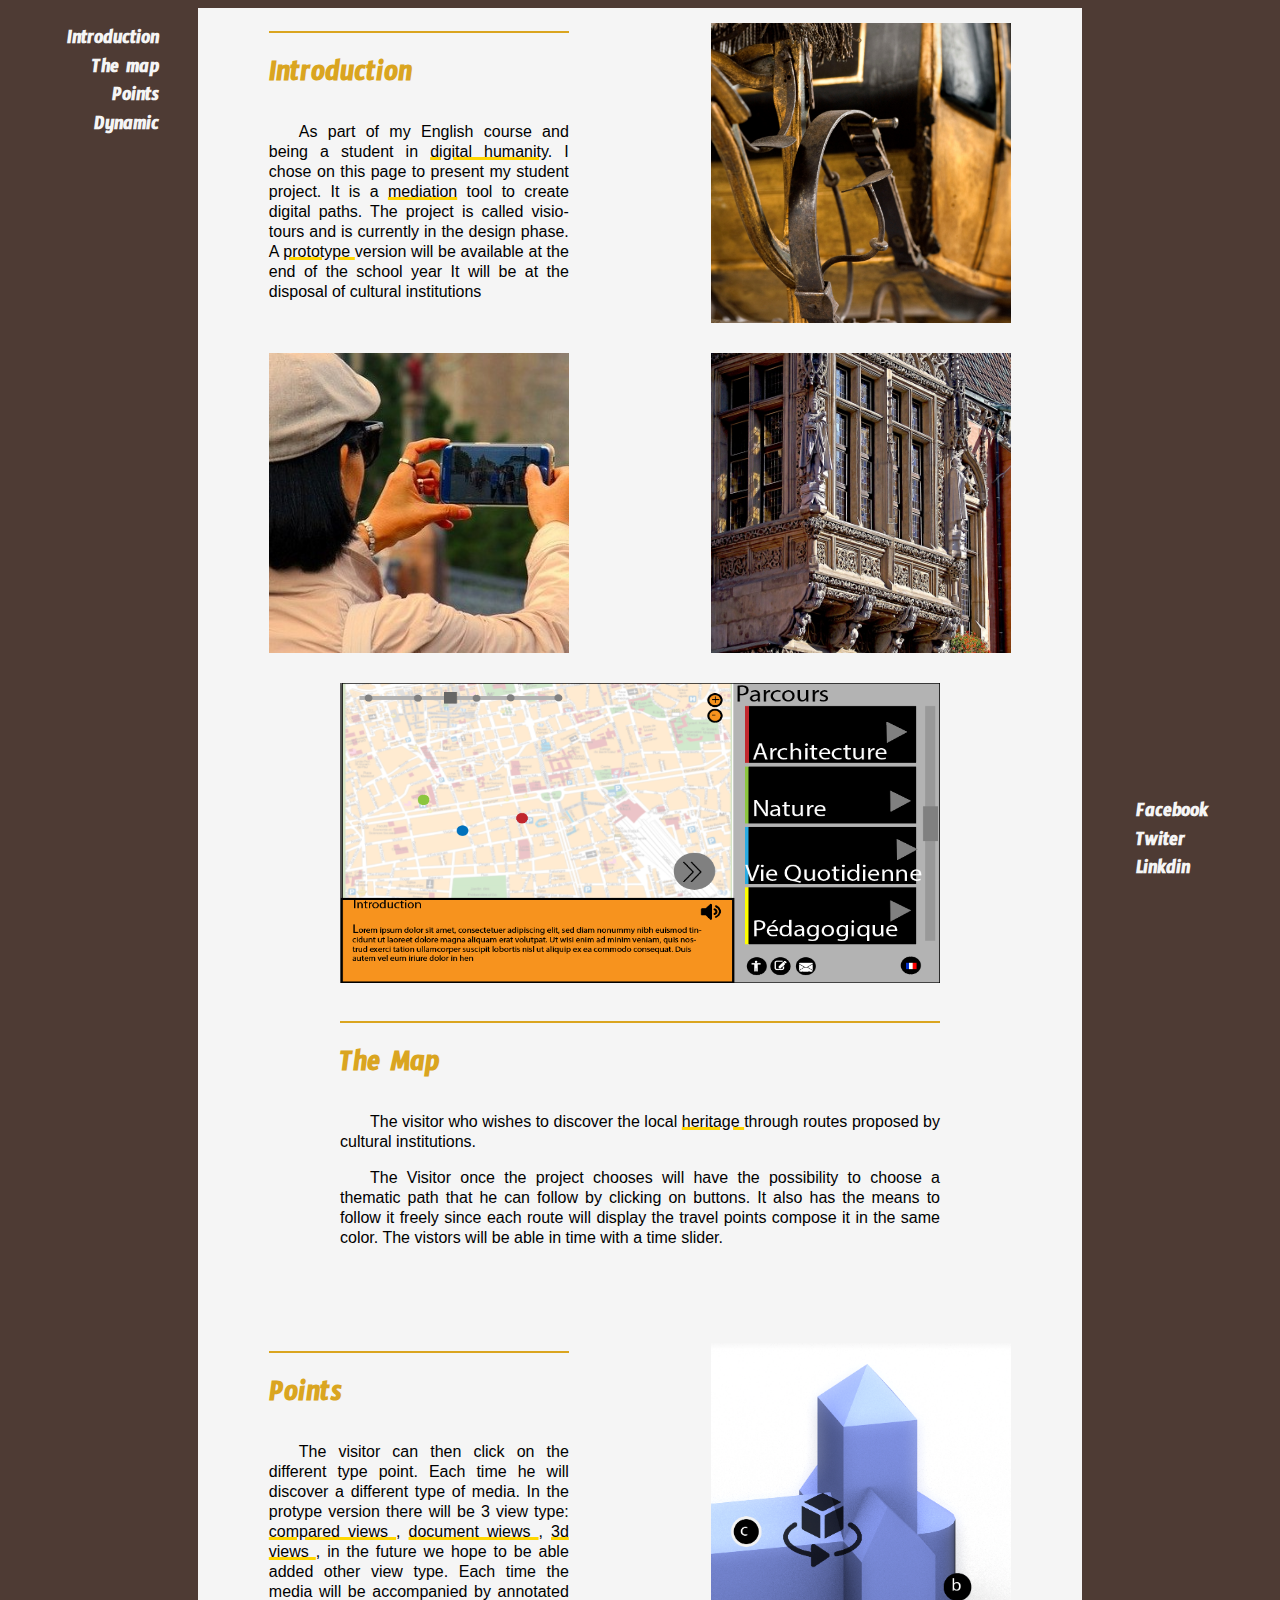
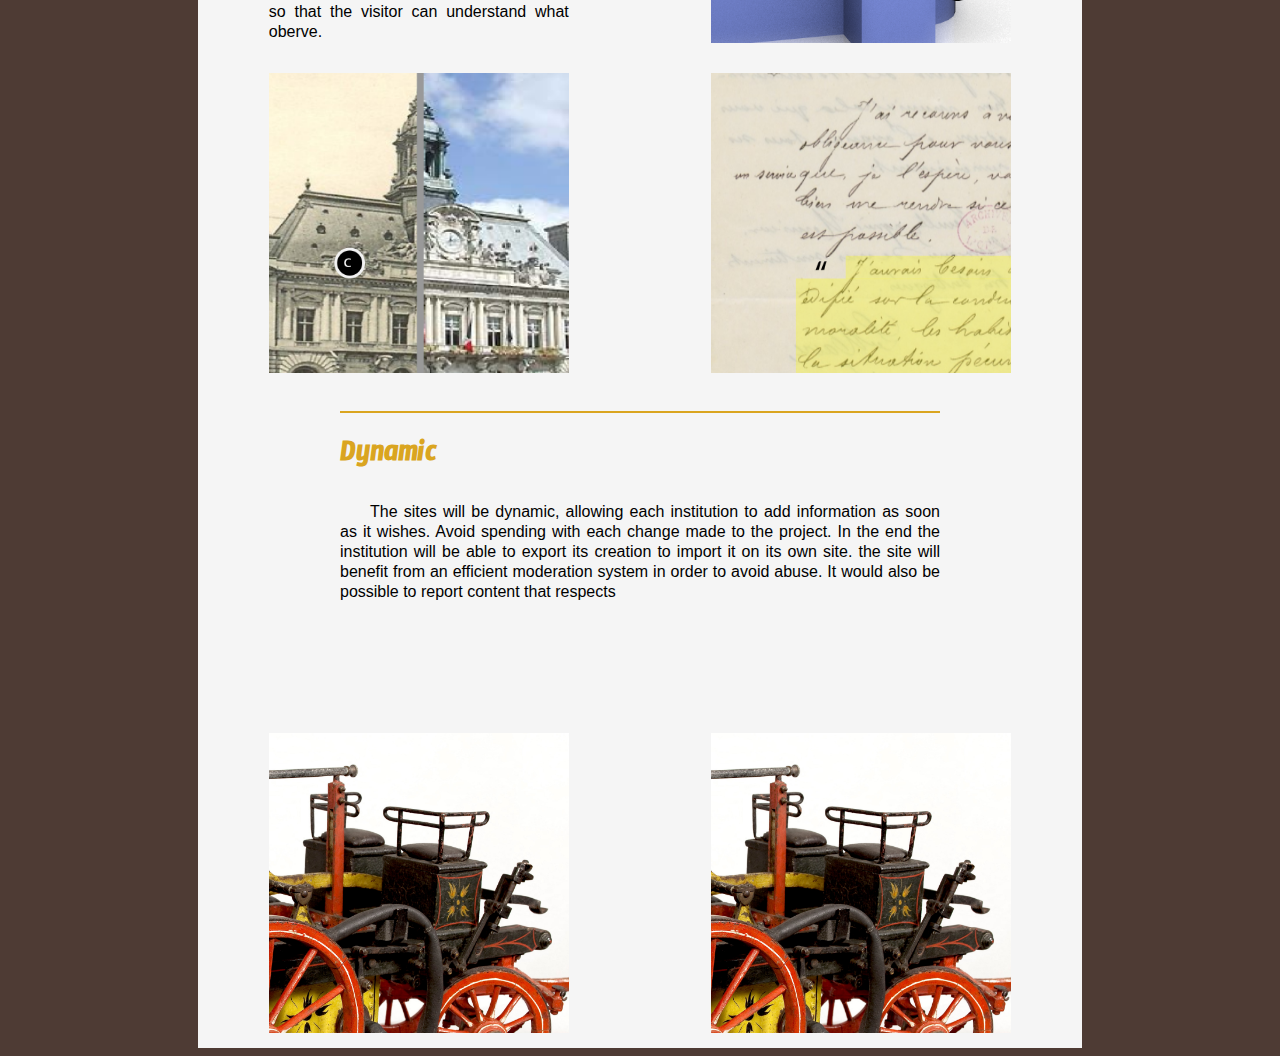
==== index.html @ f31b3316 "Add files via upload" ====
<html lang="en">
<head>
<link rel="preconnect" href="https://fonts.gstatic.com">
<link href="https://fonts.googleapis.com/css2?family=Timmana&display=swap" rel="stylesheet">
<link rel="stylesheet" type="text/css" href="theme.css">
</head>

<body>
<menu>

<ul>
<li><h1>Introduction</h1></li>
<li><h1>The map</h1></li>
<li><h1>Points</h1></li>
<li><h1>Dynamic</h1></li>
<ul>
</menu>
<div class="social">

<ul>
<li><h1>Facebook</h1></li>
<li><h1>Twiter</h1></li>
<li><h1>Linkdin</h1></li>


<ul>

</div>

<div class="mur">
<section>
<hr>
<h1>Introduction </h1>
<p>As part of my English course and being a student in <a id="a">digital humanity<span>It is the study of the humanities through digital</span></a>.
I chose on this page to present my student project. It is a  <a id="a">mediation<span>it's making understands an element to a person. </span></a> tool to create digital paths. The project is called visio-tours and is currently in the design phase. A  <a id="a">prototype <span>A prototype is a final rendering of a project with the technology being tested.</span> </a>version will be available at the end of the school year
It will be at the disposal of cultural institutions

</p>

</p></section>

<section class="picture">
<img height="100%" width="100%"src="img/Caroose.jpg">
</section>
<section class="picture">
<img height="100%" width="100%"src="img/photo.jpg">
</section>
<section class="picture" >
<img height="100%" width="100%"src="img/bat.jpg">
</section>

<div class="article"><img height="100%" width="100%"src="img/4.png">
</div>
<div class="article">
<hr>
<h1> The Map </h1>

<p>
The visitor who wishes to discover the local <a id="a">heritage
<span>
Heritage is a fairly broad concept that brings together everything we inherit from the past. It can be material, such as immobilize them (monument), furniture (boats) or natural. But also immaterial as knowledge, tradition or language.
</span>
</a> 

 through routes proposed by cultural institutions.</p>

<p>The Visitor once the project chooses will have the possibility to choose a thematic path that he can
follow by clicking on buttons. It also has the means to follow it freely since each route
will display the travel points compose it in the same color. The vistors will be able in time with a
time slider.</p>
</div>

<section>
<hr>
<h1>Points</h1>

<p>
The visitor can then click on the different type point.
Each time he will discover a different type of media.
In the protype version there will be 3 view type:

<a id="a">compared views <span>This view allows you to compare documents</spasn></a>, 
<a id="a">document wiews <span>This view allows you to simply view an old document related to the point of the map</spasn></a>, 
<a id="a">3d views <span>This view allows to visualize 3d objects and thus apprehend volumes</spasn></a>, 

in the future we hope to be able added other view type. Each time the media will be accompanied by annotated so that the visitor can understand what oberve.
</p>
</p></section>
<section class="picture">
<img height="100%" width="100%"src="img/1.png">
</section>
<section class="picture">
<img height="100%" width="100%"src="img/2.png">
</section>
<section class="picture" >
<img height="100%" width="100%"src="img/3.png">
</section>
<div class="article">
<hr>
<h1>Dynamic</h1>
<p>The sites will be dynamic, allowing each institution to add information as soon as it wishes. Avoid spending with each change made to the project. In the end the institution will be able to export its creation to import it on its own site. the site will benefit from an efficient moderation system in order to avoid abuse. It would also be possible to report content that respects</p>

</div>
<section class="picture" >
<img height="100%" width="100%"src="img/pompier.jpg">
</section>
<section class="picture" >

<img height="100%" width="100%"src="img/pompier.jpg">

</section>
</div>
</body>
</html>
---- theme.css ----
html{
    background-color: rgb(78, 59, 52);
}
.social{
    background-color: rgb(78, 59, 52);
    position: fixed;
    color: whitesmoke;
    right:0%;
    padding: 5px;
    width: 14%;
    bottom: 0px;
    

}

menu{
    background-color: rgb(78, 59, 52);
    position: fixed;
    color: whitesmoke;
    left:0%;
    padding: 5px;
    width: 12%;
    top: 0px;

}

.social ul{
    list-style-type: none;
}

menu ul{
    
    list-style-type: none;
    text-align: right;
}

.social h1{
    font-size: 20px;
    color: whitesmoke;
    line-height: 15px;

}


menu h1{
    font-size: 20px;
    color: whitesmoke;
    line-height: 15px;
}

.mur{
    display:inline-flex;
    
    flex-wrap: wrap;
    margin:  auto 15%;
    justify-content: space-around;
}
section{
    margin: 5px;
    height: 300px;
    width: 300px;
       
    padding: 10px;
    background-color: whitesmoke;
   
}
.article{
    margin: 5px;
    height: 300px;
    width: 600px;
    padding: 10px;
    background-color: whitesmoke;

}

.picture{
    overflow: hidden

}

hr{
border: 1px solid goldenrod;

}

h1{
    bottom: -100px;
    color: goldenrod;
    font-family: 'Timmana', sans-serif;
    font-size: 30px;
    



}
p{
    font-family: 'Palanquin', sans-serif;
    line-height:20px;
    text-align: justify;
    text-justify: auto;
    text-indent: 30px;
}
a{
    position:relative;
    text-decoration-line: underline;
    text-decoration-style: solid;
    text-decoration-color: gold;
    text-decoration-thickness: 0.2rem;
    text-underline-offset: 0px;}
.mur{
    background-color: whitesmoke;
}
.rond{
    background-color: gold;
    height: 50px;
    width: 50px;
    border-radius: 50%;
    margin: 10px;

}

a span
{
  display:none;
  border-style:solid;
    border-width: 2px;
  border-color: gold;
  width: 300px;
  background:white; 
  font-family: 'Palanquin', sans-serif;
  line-height:20px;
  text-align: justify;
  text-justify: auto;
  text-indent: 10%;
}
 

section:hover img{
    transform: scale(2.5);
    animation:5s linear 1s infinite alternate slidein;
 }
 @keyframes slidein {
    from {
        position: relative;
        left: -200px;
        top:-200px;
    }
  
    to {
        position: relative;
      left: 200px;
      top:200px;
      ;
    }
  }
 
a:hover span
{   
    display:block;
    position:absolute;
    top:23px;
    left:15px;
    z-index:1000;
    
    padding:8px;
    
}
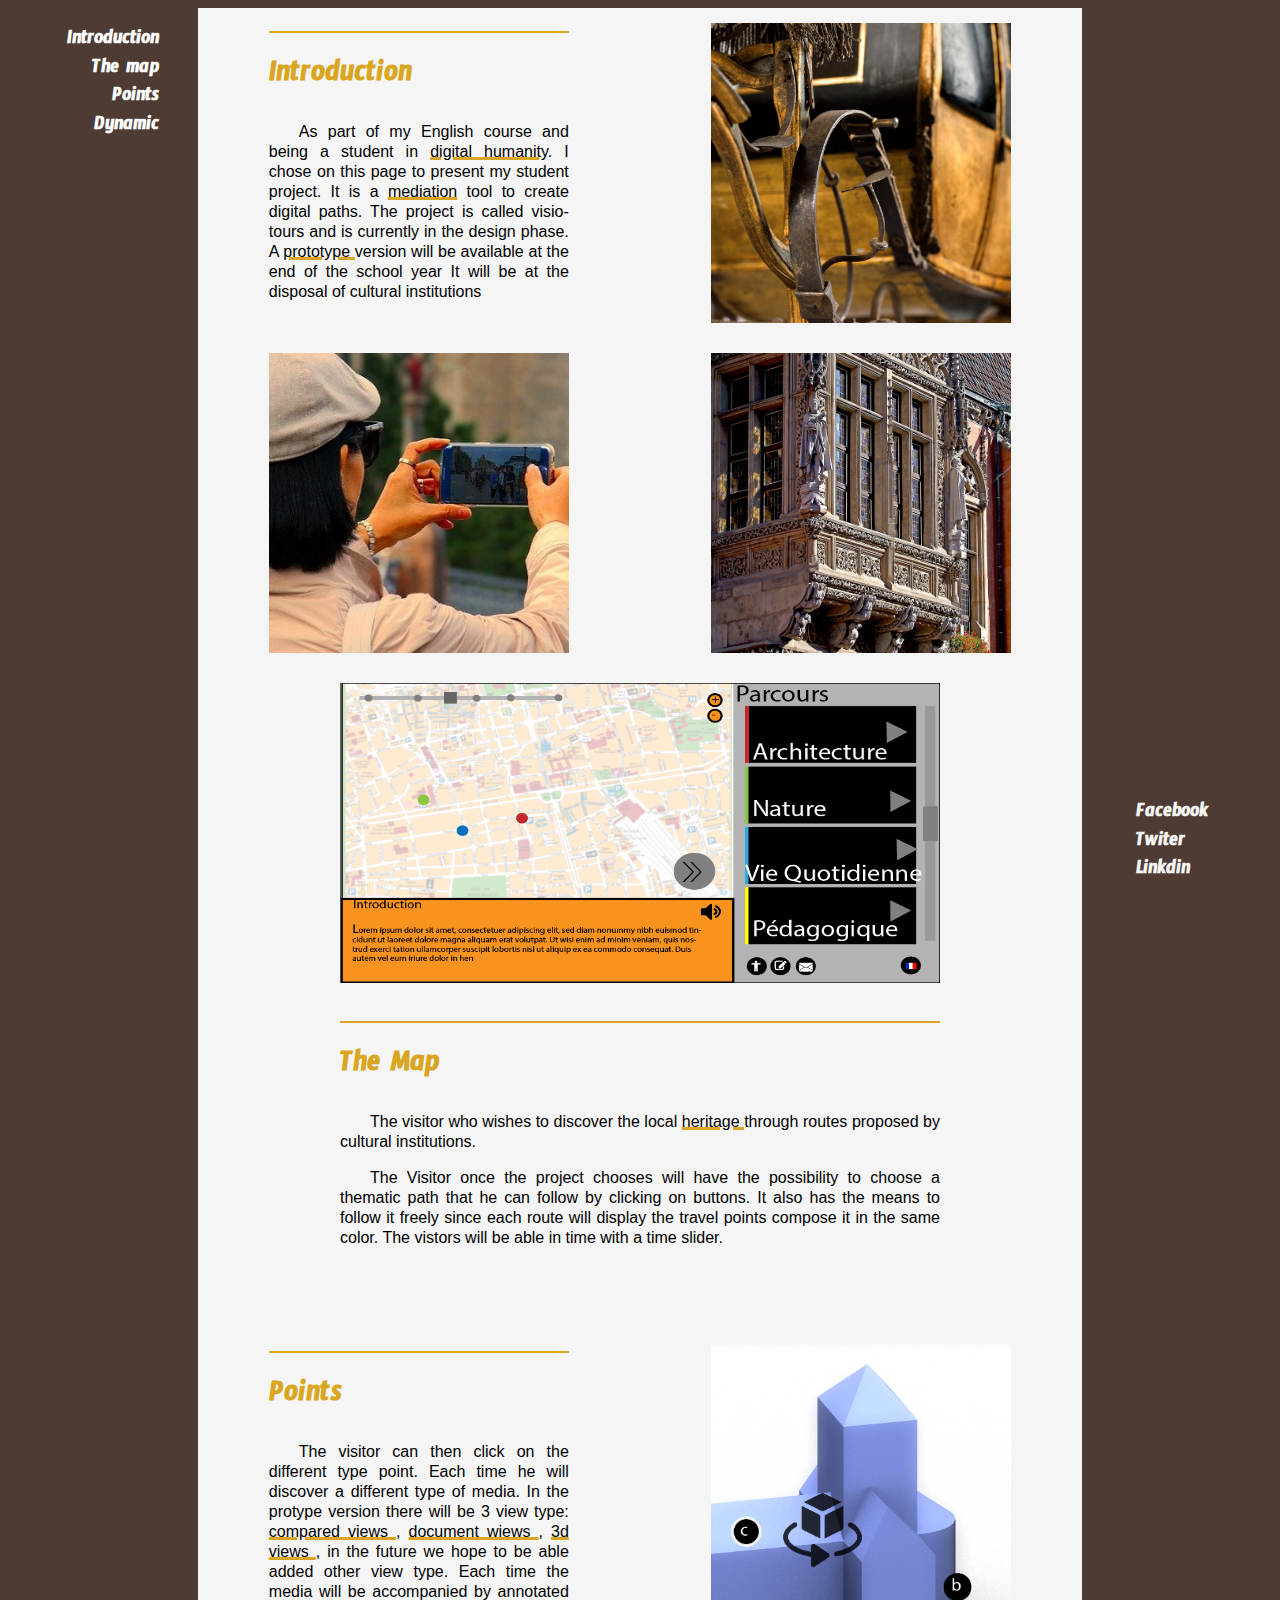
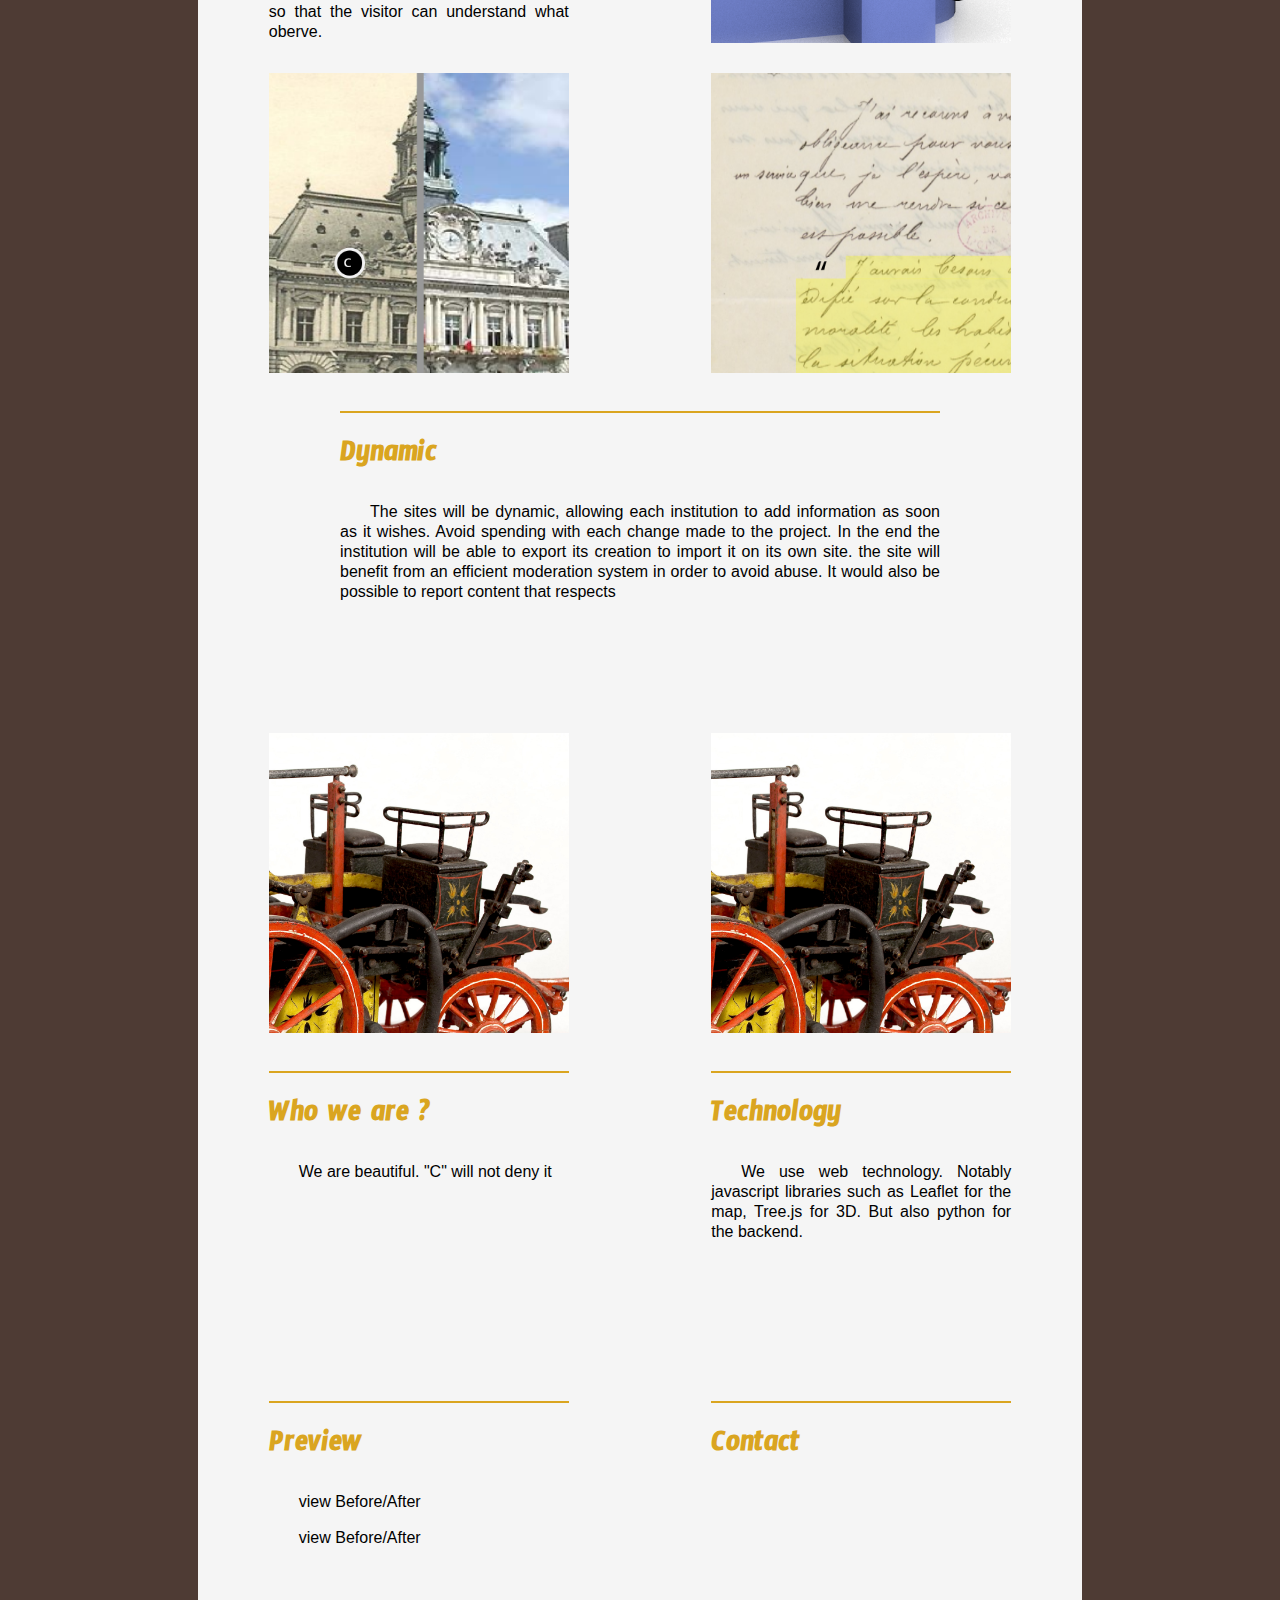
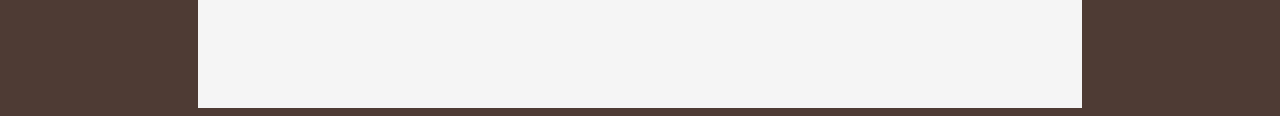
==== commit 02107583: "Add files via upload" ====
--- a/index.html
+++ b/index.html
@@ -10,25 +10,14 @@
 <menu>
 
 <ul>
-<li><h1>Introduction</h1></li>
-<li><h1>The map</h1></li>
-<li><h1>Points</h1></li>
-<li><h1>Dynamic</h1></li>
+<li><h1> <a href="#intro"> Introduction</a></h1></li>
+<li><h1> <a href="#map">The map</a> </h1></li>
+<li><h1> <a href="#point">Points</a></h1></li>
+<li><h1> <a href="#dym">Dynamic </a> </h1></li>
 <ul>
 </menu>
-<div class="social">
 
-<ul>
-<li><h1>Facebook</h1></li>
-<li><h1>Twiter</h1></li>
-<li><h1>Linkdin</h1></li>
-
-
-<ul>
-
-</div>
-
-<div class="mur">
+<div class="mur" id="intro">
 <section>
 <hr>
 <h1>Introduction </h1>
@@ -52,7 +41,7 @@
 
 <div class="article"><img height="100%" width="100%"src="img/4.png">
 </div>
-<div class="article">
+<div class="article" id="map">
 <hr>
 <h1> The Map </h1>
 
@@ -71,7 +60,7 @@
 time slider.</p>
 </div>
 
-<section>
+<section id="point">
 <hr>
 <h1>Points</h1>
 
@@ -96,7 +85,7 @@
 <section class="picture" >
 <img height="100%" width="100%"src="img/3.png">
 </section>
-<div class="article">
+<div class="article" id="dym">
 <hr>
 <h1>Dynamic</h1>
 <p>The sites will be dynamic, allowing each institution to add information as soon as it wishes. Avoid spending with each change made to the project. In the end the institution will be able to export its creation to import it on its own site. the site will benefit from an efficient moderation system in order to avoid abuse. It would also be possible to report content that respects</p>
@@ -104,13 +93,70 @@
 </div>
 <section class="picture" >
 <img height="100%" width="100%"src="img/pompier.jpg">
+
 </section>
 <section class="picture" >
 
 <img height="100%" width="100%"src="img/pompier.jpg">
 
 </section>
+
+<section  >
+<hr>
+<h1> Who we are ? </h1>
+
+<p>
+We are beautiful. "C" will not deny it
+</p>
+
+</section>
+<section>
+<hr>
+<h1> Technology  </h1>
+<p>
+We use web technology.
+Notably javascript libraries such as Leaflet for the map, Tree.js for 3D. But also python for the backend.
+<p>
+
+
+</section>
+
+<section>
+<hr>
+<h1> Preview </h1>
+<p>
+view Before/After 
+</p>
+<p>
+view Before/After 
+</p>
+
+</section>
+
+
+<section  >
+<hr>
+<h1> Contact  </h1>
+
+
+</section>
+
+
 </div>
+
+
+<div class="social">
+
+<ul>
+<li><h1>Facebook</h1></li>
+<li><h1>Twiter</h1></li>
+<li><h1>Linkdin</h1></li>
+
+
+<ul>
+
+</div>
+
 </body>
 </html>
 
--- a/theme.css
+++ b/theme.css
@@ -12,6 +12,10 @@
     
 
 }
+menu a {
+    text-decoration: none;
+    color: white
+}
 
 menu{
     background-color: rgb(78, 59, 52);
@@ -26,6 +30,7 @@
 
 .social ul{
     list-style-type: none;
+    text-align: left;
 }
 
 menu ul{
@@ -104,14 +109,14 @@
     position:relative;
     text-decoration-line: underline;
     text-decoration-style: solid;
-    text-decoration-color: gold;
+    text-decoration-color: goldenrod;
     text-decoration-thickness: 0.2rem;
     text-underline-offset: 0px;}
 .mur{
     background-color: whitesmoke;
 }
 .rond{
-    background-color: gold;
+    background-color: goldenrod;
     height: 50px;
     width: 50px;
     border-radius: 50%;
@@ -124,7 +129,7 @@
   display:none;
   border-style:solid;
     border-width: 2px;
-  border-color: gold;
+  border-color: goldenrod;
   width: 300px;
   background:white; 
   font-family: 'Palanquin', sans-serif;
@@ -132,7 +137,8 @@
   text-align: justify;
   text-justify: auto;
   text-indent: 10%;
-}
+
+  }
  
 
 section:hover img{
@@ -166,4 +172,37 @@
     
 }
 
-
+@media  screen and (max-width : 920px) {
+    menu{
+        position: relative;
+        width: 100%;
+        left: 0%;
+        top: 0%;
+    }
+    .social{
+        width: 100%;
+        position: relative;
+        left: 0%;
+        top: 0%;
+        
+    }
+    .social ul{
+       
+        width: 100%;
+    }
+    .social li{
+        text-align: center;
+        display: inline-block;
+        width: 30%;
+    }
+    
+    menu ul{
+        text-align: center;
+    
+    }.mur{
+     
+        margin: 0%;
+     
+  
+    }
+}